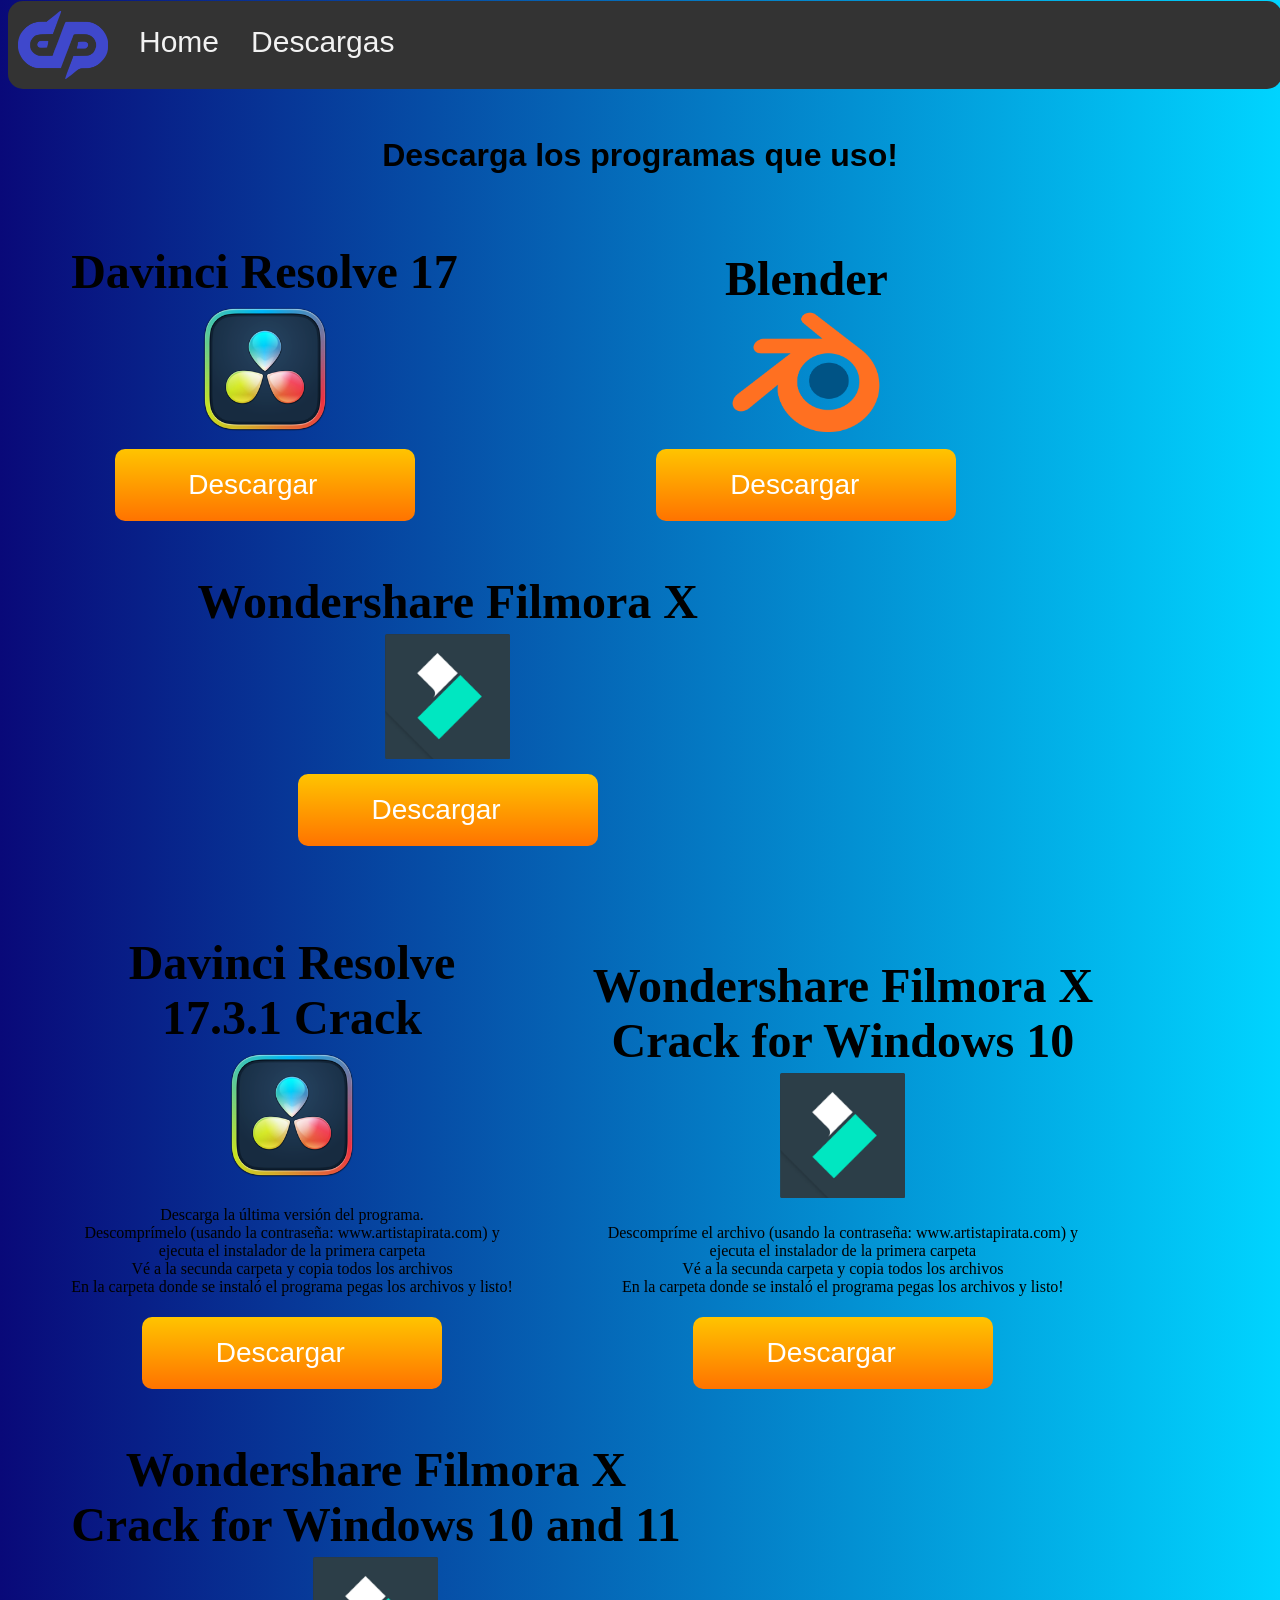
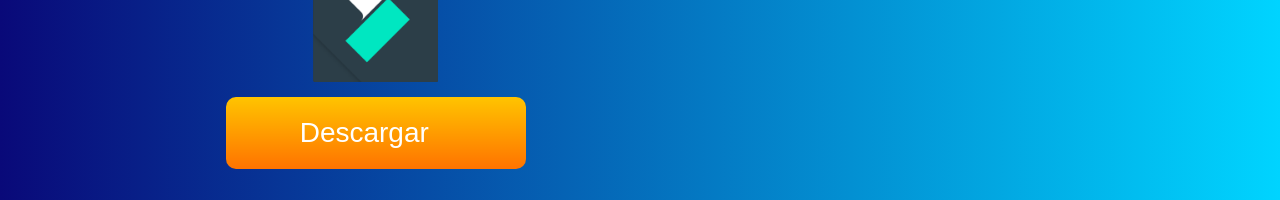
==== descargas.html @ e8c95cde "Add files via upload" ====
<head>
    <meta charset="utf-8">
    <meta name="viewport" content="width=device-width">
    <title>Descargas DimensionPardo</title>
    <link href="style.css" rel="stylesheet" type="text/css" />
    <div class="menu">
	    <img src="logo.png" id="logo" width="90px">

	    <a href="index.html">Home</a>	    
	    <a href="descargas.html">Descargas</a>
	    <script src="https://apis.google.com/js/platform.js"></script>
<div class="youtube">
<div class="g-ytsubscribe" data-channelid="UCZCXbgLeDSXc31wUa0HUccA" data-layout="default" data-count="default"></div>
	    </div></div>
  </head>
  <body>
	<br><br><br><br><br><br>
    <script src="script.js"></script>
    <h1>Descarga los programas que uso!</h1>
    
	    <div id="davinci-resolve">
	    <h3>Davinci Resolve 17</h3>
	    <img src="dr17.png" id="dr17"><br>
	    <button onclick="window.open('https://www.blackmagicdesign.com/es/products/davinciresolve/')"><span>Descargar </span></button>
	    </div>
	    <div id="blender">
	    	    <h3>Blender</h3>
	    <img src="blender png.png" id="blender-logo"><br>
	    <button onclick="window.open('https://www.blender.org/')"><span>Descargar </span></button>
	    </div>

	    <div id="filmora">
	    <h3>Wondershare Filmora X</h3>
	    <img src="filmora.png" id="filmora-logo"><br>
	    <button onclick="window.open('https://filmora.wondershare.net/es/filmora9-video-editor-es.html?gclid=CjwKCAiA1uKMBhAGEiwAxzvX91K3hxGSxwqRaDSwefo-la5dF4RU6GFN1AKq9efMjgHJCRccVSkcvxoCBhYQAvD_BwE')"><span>Descargar </span></button>
	    </div><br><br><br>


	    <div id="davinci-resolve-crack">
	    <h3>Davinci Resolve<br>17.3.1 Crack</h3>
	    <img src="dr17.png" id="dr17"><br>
	    <p>Descarga la última versión del programa. <br> Descomprímelo (usando la contraseña: www.artistapirata.com) y <br>ejecuta el instalador de la primera carpeta <br> Vé a la secunda carpeta y copia todos los archivos <br> En la carpeta donde se instaló el programa pegas los archivos y listo!</p>
	    <button onclick="window.alert('contraseña: www.artistapirata.com'); window.open('https://www.artistapirata.com/davinci-resolve-studio-16-1-2-mac-win-errores-corregidos/')"><span>Descargar </span></button>
	    </div>

	    <div id="filmora-crack1">
	    <h3>Wondershare Filmora X<br>Crack for Windows 10</h3>
	    <img src="filmora.png" id="filmora-logo"><br>
	    <p>Descompríme el archivo (usando la contraseña: www.artistapirata.com) y <br>ejecuta el instalador de la primera carpeta <br> Vé a la secunda carpeta y copia todos los archivos <br> En la carpeta donde se instaló el programa pegas los archivos y listo!</p> 
	    <button onclick="window.alert('contraseña: www.artistapirata.com'); window.open('https://drive.google.com/file/d/1fda4JW3NuhR11dLs7ChnILi1TSQj2W5g/view')"><span>Descargar </span></button>
	    </div>

	    <div id="filmora-crack2">
	    <h3>Wondershare Filmora X<br>Crack for Windows 10 and 11</h3>
	    <img src="filmora.png" id="filmora-logo"><br>
	    <button onclick="window.open('https://www.mediafire.com/file/89otf1pamurg9er/Filmora_10.1.20.15_%2528x64%2529.zip/file')"><span>Descargar </span></button>
	    </div><br><br>
	    
  </body>
</html>
---- style.css ----
.menu {
  overflow: hidden;
  background-color: #333;
  position: fixed; /* Set the navbar to fixed position */
  top: 1; /* Position the navbar at the top of the page */
  width: 99.5%; /* Full width */
  border-radius: 15px;
  animation-name: fadein;
  animation-duration: 2s;
  z-index: 10;
}

/* Links inside the navbar */
.menu a {
  float: left;
  margin-top: 10px;
  display: block;
  color: #f2f2f2;
  text-align: center;
  padding: 14px 16px;
  text-decoration: none;
  border-radius: 15px;
  font-family: 'Segoe UI', Tahoma, Geneva, Verdana, sans-serif;
  font-size: 30px;
}
.menu a:hover {
	color: white;
	background-color: blue;
}

@keyframes fadein {
  from {opacity: 0;}
  to {opacity: 1;}
}

.youtube{
	padding-top: 30px;
	padding-left: 415px;
}

#logo{
	padding-left: 10px;
	padding-right: 15px;
	padding-top: 10px;
	padding-bottom: 10px;
	float: left;
}

#pablo{
	width:25%;
	padding-left: 8%;
	animation-name: leftappear;
	animation-duration: 2s;
	filter: drop-shadow(15px 15px 7px rgba(0,0,0,0.8));
}

#presentation{
	float: right;
	width: 50%;
	font-size: 300%;
	padding-right: 10%;
	padding-top: 10%;
	animation-name: rightappear;
	animation-duration: 2s;
	font-family: 'Segoe UI', Tahoma, Geneva, Verdana, sans-serif;
}

@keyframes leftappear{
	from {margin-left: -500px;transform: rotate(-45deg);}
	to{margin-left: 0px;transform: rotate(0deg);}
}

@keyframes rightappear{
	from {margin-right: -500px;transform: rotate(-45deg);}
	to{margin-right: 0px;transform: rotate(0deg);}
}

body{
	background: linear-gradient(90deg,rgba(9,9,121,1) 0%, rgba(0,212,255,1) 100%);
}

h1{
	text-align: center;
	font-family: 'Segoe UI', Tahoma, Geneva, Verdana, sans-serif;
	font-size: 200%;
}



#filmora-logo{
	width: 125px;
	padding-top: 10px;
	padding-bottom: 10px;
	position: relative;
}

#dr17{
	width: 150px;
}

#blender-logo{
	width: 150px;
	padding-top: 10px;
	padding-bottom: 10px;
}


h3{
	font-size: 300%;
	margin-bottom:-5px;
}

button {
  border-radius: 10px;
  background: linear-gradient(180deg,rgb(255, 196, 0) 0%, rgb(255, 115, 0) 100%);
  border: none;
  color: #FFFFFF;
  text-align: center;
  font-size: 28px;
  padding: 20px;
  width: 300px;
  transition: all 0.5s;
  cursor: pointer;
  margin: 5px;
  vertical-align: middle;
}

button span {
  cursor: pointer;
  position: relative;
  transition: 0.5s;
}

button span:after {
  content: '\00bb';
  opacity: 0;
  top: 0;
  right: -20px;
  transition: 0.5s;
}

button:hover span {
  padding-right: 25px;
}

button:hover span:after {
  opacity: 1;
  right: 0;
}

#davinci-resolve{
display: inline-block;
padding-left: 5%;
text-align: center;
}

#filmora{
display: inline-block;
padding-left: 15%;
text-align: center;
}

#blender{
	display: inline-block;
	text-align: center;
	padding-left: 15%;
}

#davinci-resolve-crack{
display: inline-block;
padding-left: 5%;
text-align: center;
}

#filmora-crack2{
display: inline-block;
padding-left: 5%;
text-align: center;
}

#filmora-crack1{
	display: inline-block;
	text-align: center;
	padding-left: 6%;
}
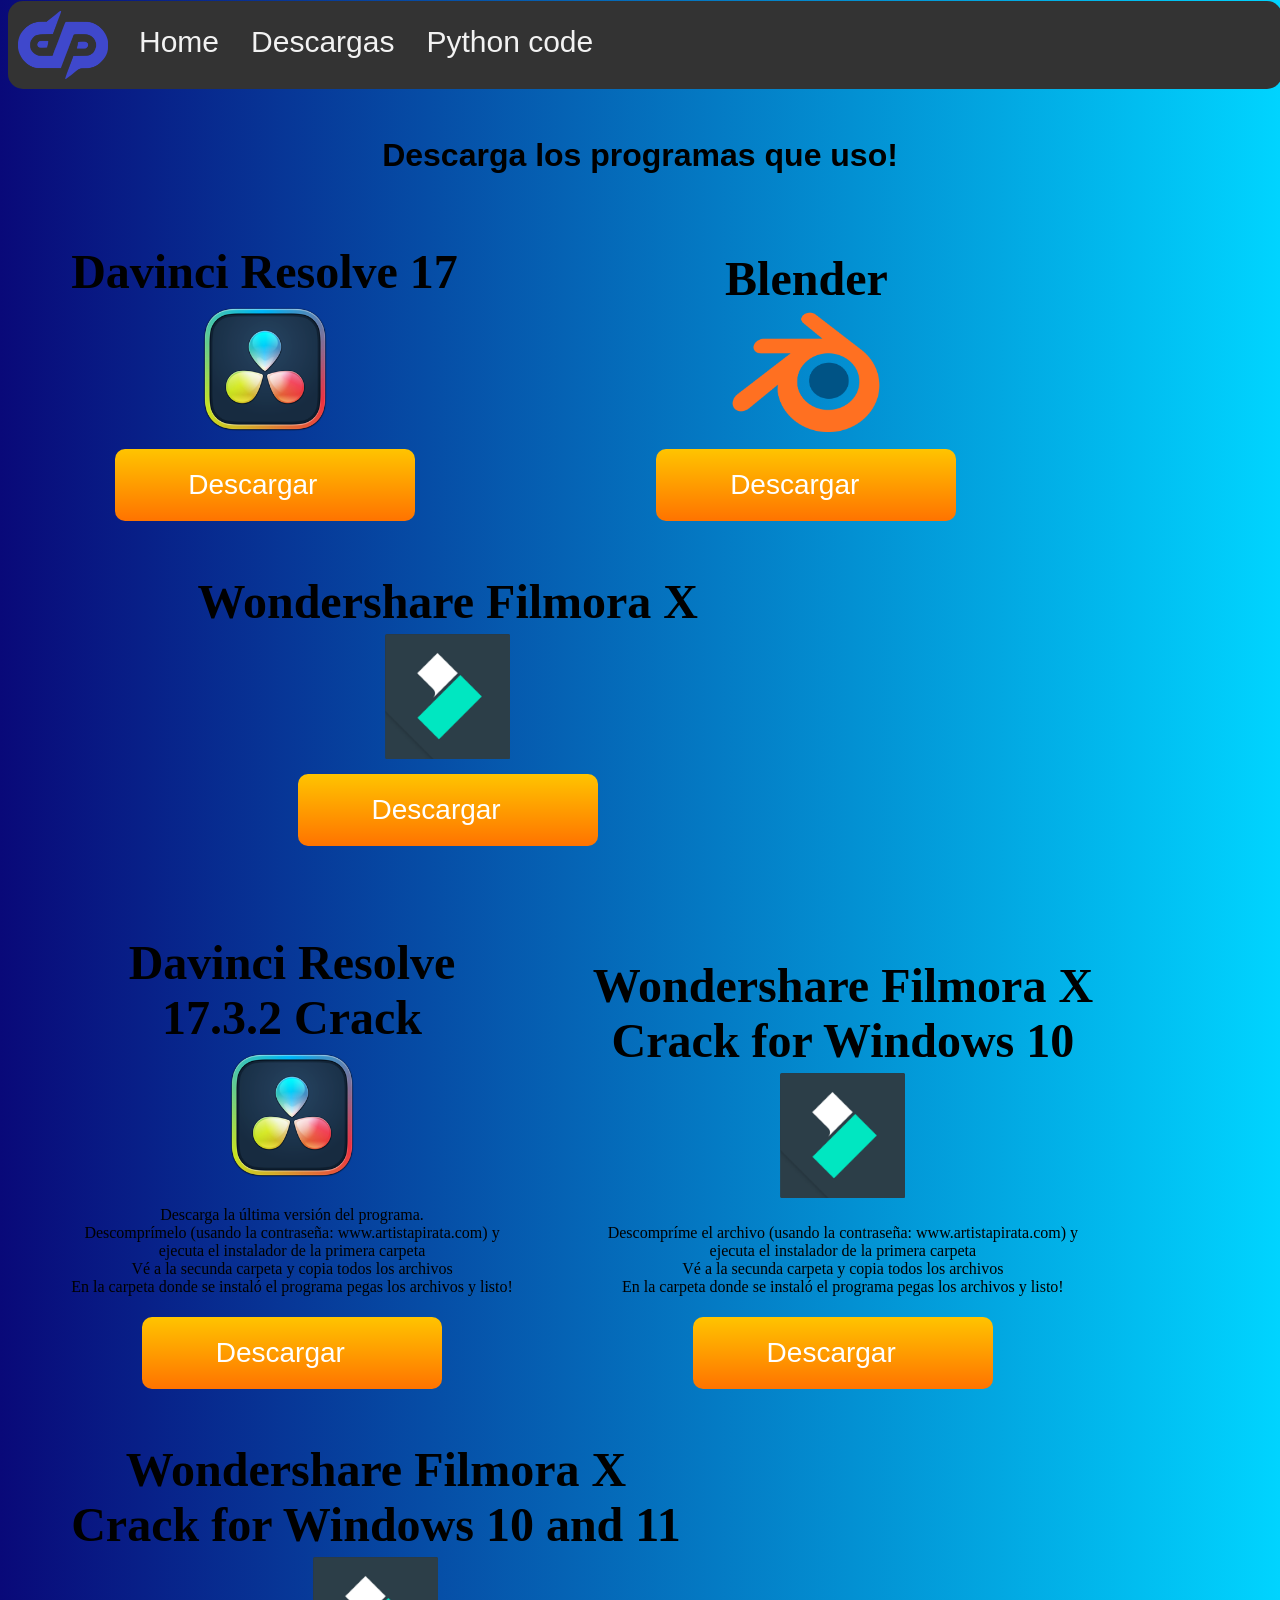
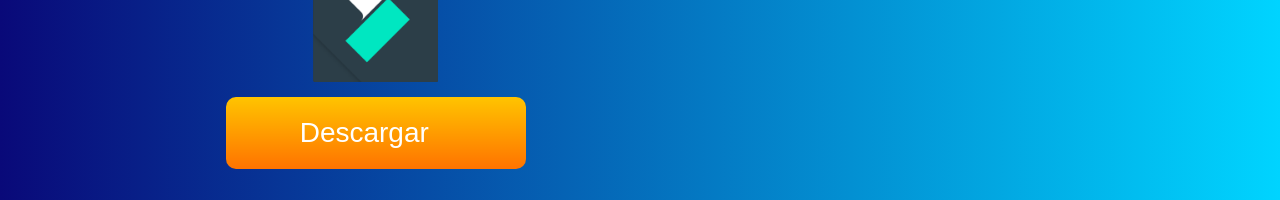
==== commit 521c7820: "Add files via upload" ====
--- a/descargas.html
+++ b/descargas.html
@@ -8,6 +8,7 @@
 
 	    <a href="index.html">Home</a>	    
 	    <a href="descargas.html">Descargas</a>
+	    <a href="pythoncode.html">Python code</a>
 	    <script src="https://apis.google.com/js/platform.js"></script>
 <div class="youtube">
 <div class="g-ytsubscribe" data-channelid="UCZCXbgLeDSXc31wUa0HUccA" data-layout="default" data-count="default"></div>
@@ -37,7 +38,7 @@
 
 
 	    <div id="davinci-resolve-crack">
-	    <h3>Davinci Resolve<br>17.3.1 Crack</h3>
+	    <h3>Davinci Resolve<br>17.3.2 Crack</h3>
 	    <img src="dr17.png" id="dr17"><br>
 	    <p>Descarga la última versión del programa. <br> Descomprímelo (usando la contraseña: www.artistapirata.com) y <br>ejecuta el instalador de la primera carpeta <br> Vé a la secunda carpeta y copia todos los archivos <br> En la carpeta donde se instaló el programa pegas los archivos y listo!</p>
 	    <button onclick="window.alert('contraseña: www.artistapirata.com'); window.open('https://www.artistapirata.com/davinci-resolve-studio-16-1-2-mac-win-errores-corregidos/')"><span>Descargar </span></button>
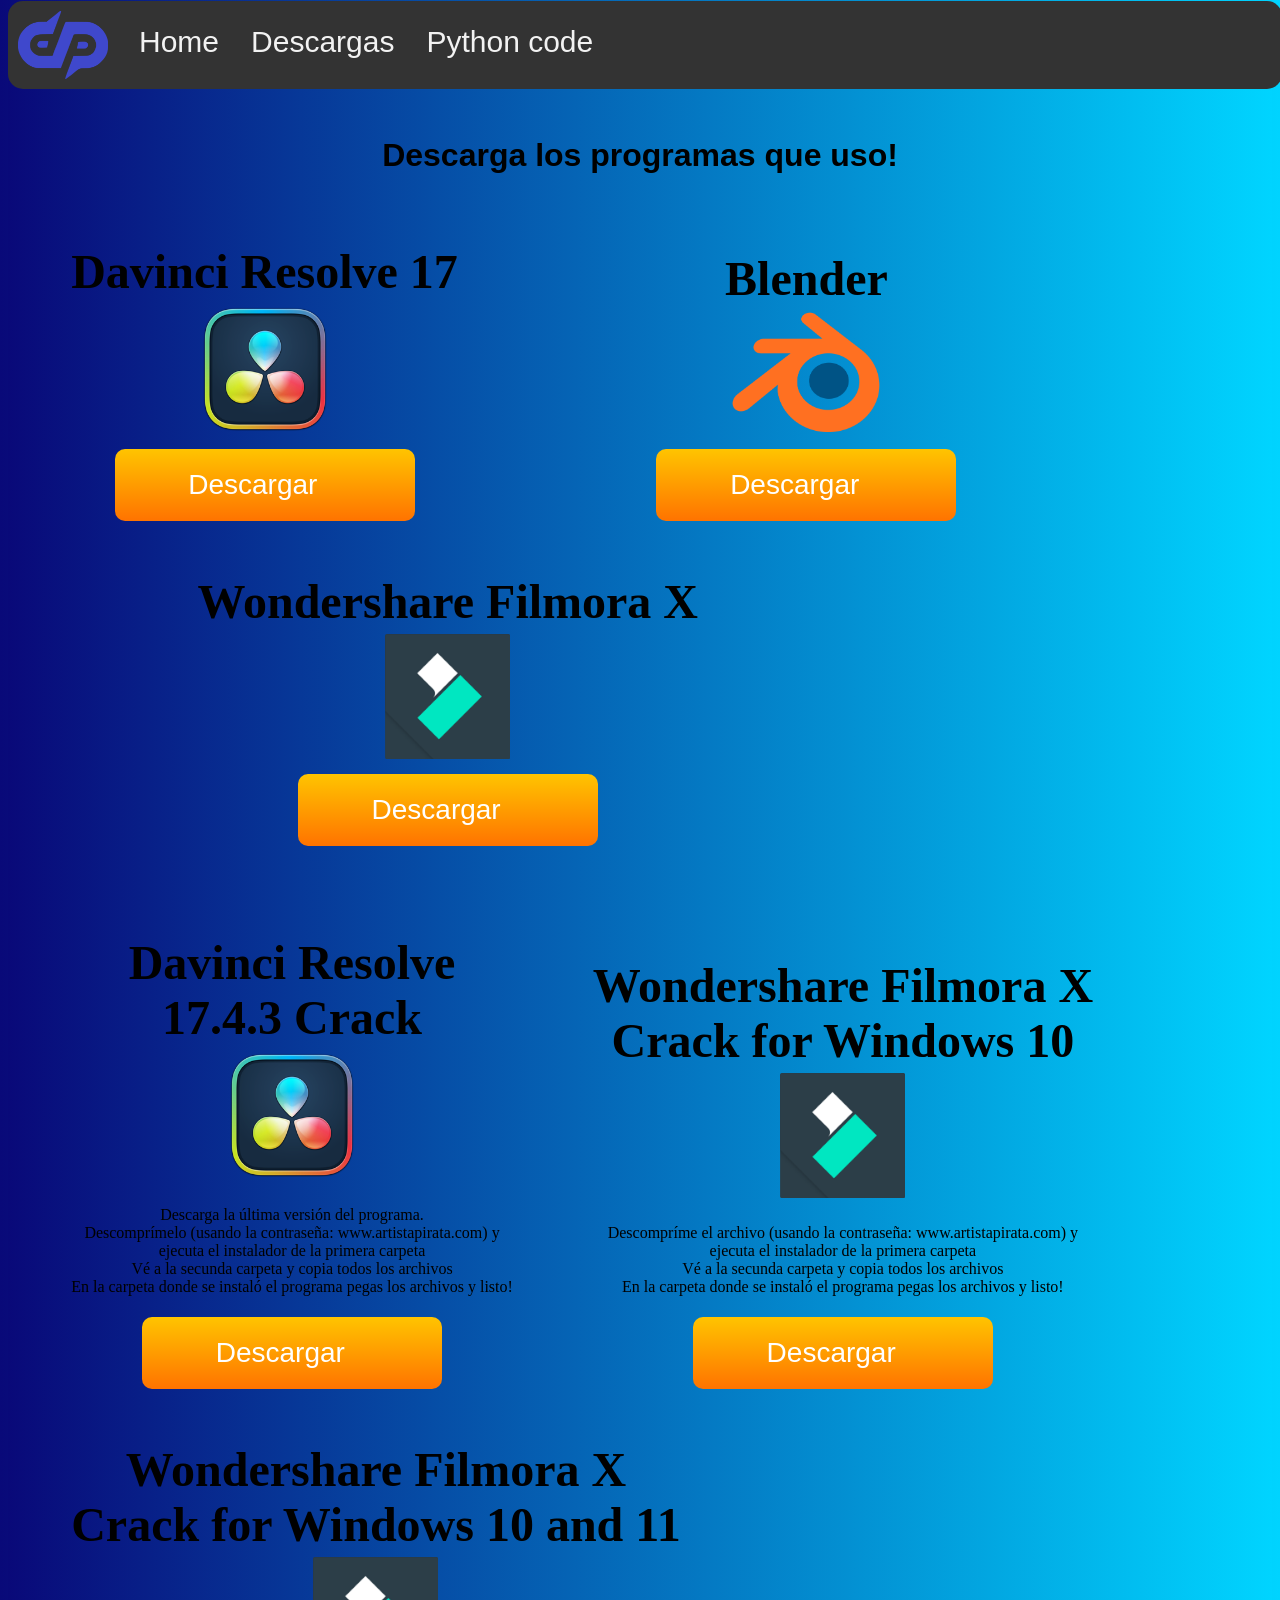
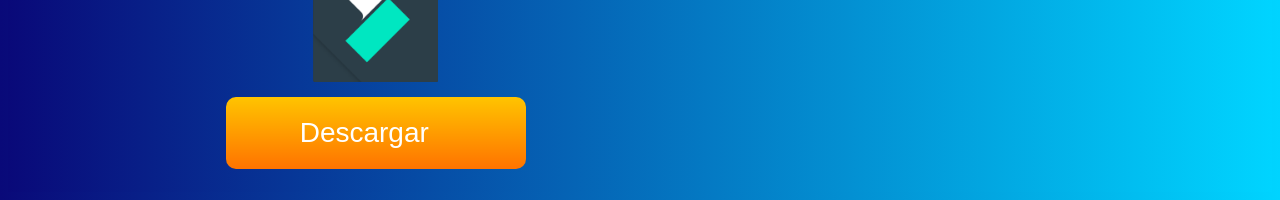
==== commit 375a7c34: "Davinci Resolve 17.4.3" ====
--- a/descargas.html
+++ b/descargas.html
@@ -38,7 +38,7 @@
 
 
 	    <div id="davinci-resolve-crack">
-	    <h3>Davinci Resolve<br>17.3.2 Crack</h3>
+	    <h3>Davinci Resolve<br>17.4.3 Crack</h3>
 	    <img src="dr17.png" id="dr17"><br>
 	    <p>Descarga la última versión del programa. <br> Descomprímelo (usando la contraseña: www.artistapirata.com) y <br>ejecuta el instalador de la primera carpeta <br> Vé a la secunda carpeta y copia todos los archivos <br> En la carpeta donde se instaló el programa pegas los archivos y listo!</p>
 	    <button onclick="window.alert('contraseña: www.artistapirata.com'); window.open('https://www.artistapirata.com/davinci-resolve-studio-16-1-2-mac-win-errores-corregidos/')"><span>Descargar </span></button>
--- a/style.css
+++ b/style.css
@@ -35,7 +35,7 @@
 
 .youtube{
 	padding-top: 30px;
-	padding-left: 415px;
+	padding-left: 630px;
 }
 
 #logo{
@@ -47,7 +47,7 @@
 }
 
 #pablo{
-	width:25%;
+	width: 20%;
 	padding-left: 8%;
 	animation-name: leftappear;
 	animation-duration: 2s;
@@ -56,7 +56,7 @@
 
 #presentation{
 	float: right;
-	width: 50%;
+	width: 40%;
 	font-size: 300%;
 	padding-right: 10%;
 	padding-top: 10%;
@@ -76,6 +76,9 @@
 }
 
 body{
+	background: linear-gradient(90deg,rgba(9,9,121,1) 0%, rgba(0,212,255,1) 100%);
+}
+html{
 	background: linear-gradient(90deg,rgba(9,9,121,1) 0%, rgba(0,212,255,1) 100%);
 }
 
@@ -184,3 +187,42 @@
 	padding-left: 6%;
 }
 
+h2{
+	font-size: 300%;
+	font-family: Arial, Helvetica, sans-serif;
+}
+
+#discord{
+	text-align: right;
+	padding-right: 20%;
+}
+
+
+#discordbutton{
+	position: inherit;
+	margin-right: auto;
+	z-index: 6;
+}
+
+#discordlogo{
+	display: inline-block;
+	text-align: right;
+	width: 200px;
+	position: absolute;
+	margin-top: -150px;
+	margin-left: 30px;
+}
+
+pre code {
+  background-color: #eee;
+  border: 1px solid #999;
+  display: block;
+  padding: 20px;
+}
+
+pre {
+	width: 40%;
+	padding-left: 50px;
+}
+
+code{font-size: 150%;}
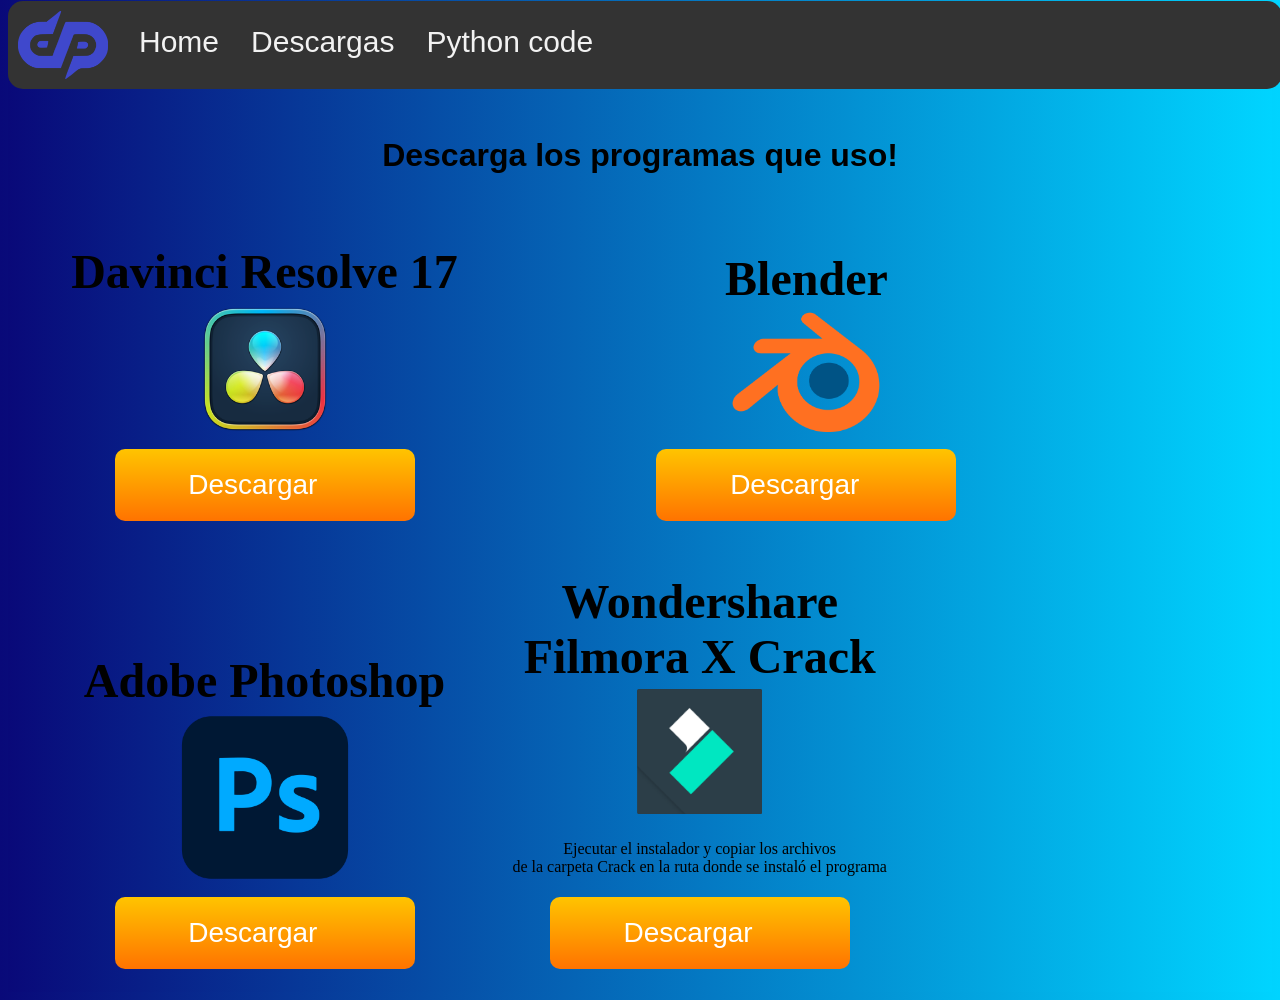
==== commit 47fb78df: "Update of Downloads" ====
--- a/descargas.html
+++ b/descargas.html
@@ -30,30 +30,18 @@
 	    <button onclick="window.open('https://www.blender.org/')"><span>Descargar </span></button>
 	    </div>
 
-	    <div id="filmora">
-	    <h3>Wondershare Filmora X</h3>
-	    <img src="filmora.png" id="filmora-logo"><br>
-	    <button onclick="window.open('https://filmora.wondershare.net/es/filmora9-video-editor-es.html?gclid=CjwKCAiA1uKMBhAGEiwAxzvX91K3hxGSxwqRaDSwefo-la5dF4RU6GFN1AKq9efMjgHJCRccVSkcvxoCBhYQAvD_BwE')"><span>Descargar </span></button>
-	    </div><br><br><br>
-
-
-	    <div id="davinci-resolve-crack">
-	    <h3>Davinci Resolve<br>17.4.3 Crack</h3>
-	    <img src="dr17.png" id="dr17"><br>
-	    <p>Descarga la última versión del programa. <br> Descomprímelo (usando la contraseña: www.artistapirata.com) y <br>ejecuta el instalador de la primera carpeta <br> Vé a la secunda carpeta y copia todos los archivos <br> En la carpeta donde se instaló el programa pegas los archivos y listo!</p>
-	    <button onclick="window.alert('contraseña: www.artistapirata.com'); window.open('https://www.artistapirata.com/davinci-resolve-studio-16-1-2-mac-win-errores-corregidos/')"><span>Descargar </span></button>
-	    </div>
 
 	    <div id="filmora-crack1">
-	    <h3>Wondershare Filmora X<br>Crack for Windows 10</h3>
-	    <img src="filmora.png" id="filmora-logo"><br>
-	    <p>Descompríme el archivo (usando la contraseña: www.artistapirata.com) y <br>ejecuta el instalador de la primera carpeta <br> Vé a la secunda carpeta y copia todos los archivos <br> En la carpeta donde se instaló el programa pegas los archivos y listo!</p> 
+	    <h3>Adobe Photoshop</h3>
+	    <img src="photoshop.png" id="photoshop-logo"><br>
+	    
 	    <button onclick="window.alert('contraseña: www.artistapirata.com'); window.open('https://drive.google.com/file/d/1fda4JW3NuhR11dLs7ChnILi1TSQj2W5g/view')"><span>Descargar </span></button>
 	    </div>
 
 	    <div id="filmora-crack2">
-	    <h3>Wondershare Filmora X<br>Crack for Windows 10 and 11</h3>
+	    <h3>Wondershare<br>Filmora X Crack</h3>
 	    <img src="filmora.png" id="filmora-logo"><br>
+	<p>Ejecutar el instalador y copiar los archivos <br> de la carpeta Crack en la ruta donde se instaló el programa</p> 
 	    <button onclick="window.open('https://www.mediafire.com/file/89otf1pamurg9er/Filmora_10.1.20.15_%2528x64%2529.zip/file')"><span>Descargar </span></button>
 	    </div><br><br>
 	    
--- a/style.css
+++ b/style.css
@@ -92,6 +92,13 @@
 
 #filmora-logo{
 	width: 125px;
+	padding-top: 10px;
+	padding-bottom: 10px;
+	position: relative;
+}
+
+#photoshop-logo{
+	width: 300px;
 	padding-top: 10px;
 	padding-bottom: 10px;
 	position: relative;
